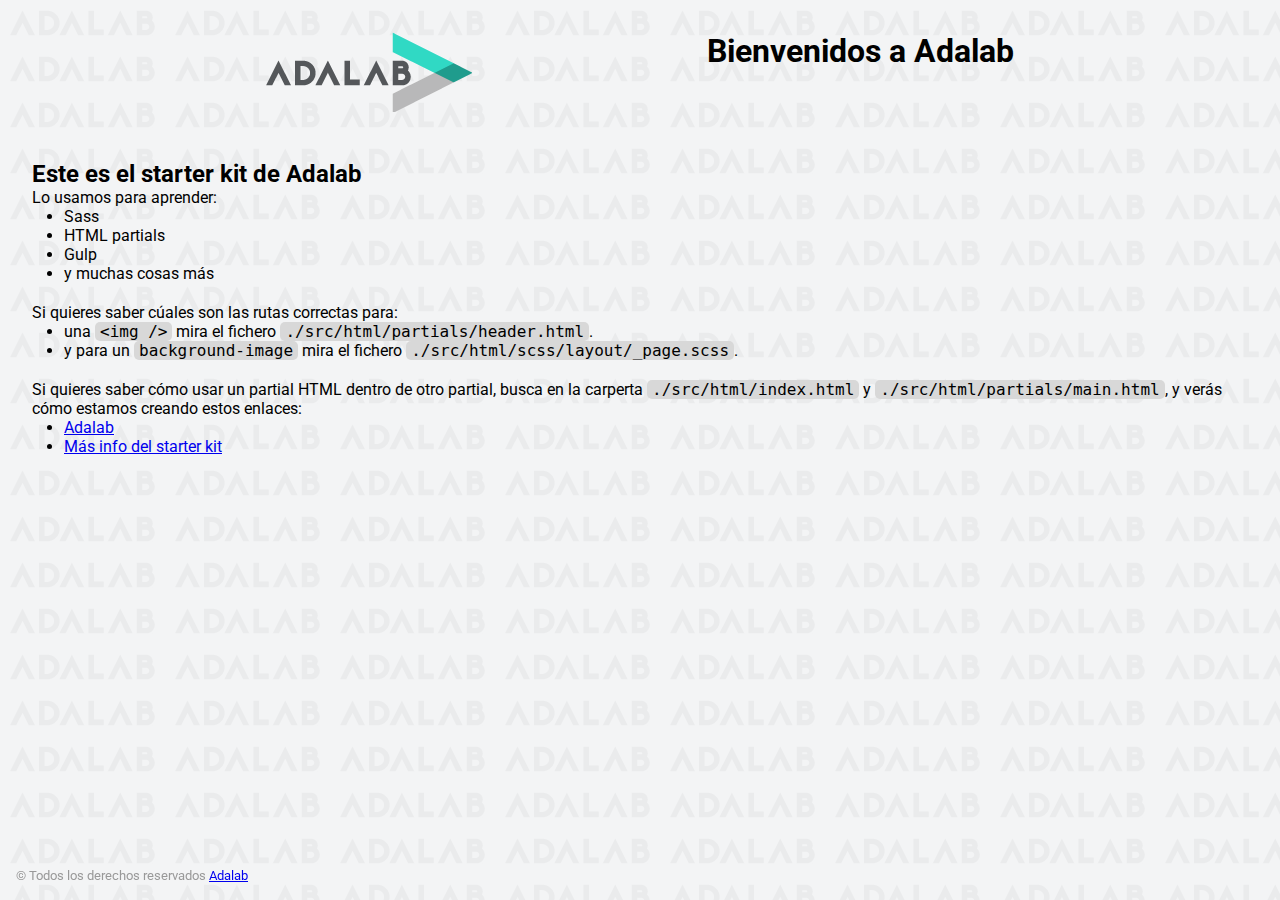
==== docs/index.html @ 9eb4ed91 "Estuctura html y parciales" ====
<!DOCTYPE html>
<html lang="es">
  <head>
    <meta charset="UTF-8" />
    <meta name="viewport" content="width=device-width, initial-scale=1" />
    <title>Adalab Web Starter Kit</title>
    <link href="https://fonts.googleapis.com/css?family=Roboto&display=swap" rel="stylesheet" />
    
    <link rel="icon" href="./images/favicon.png" />
    <link rel="stylesheet" href="./assets/main-62015576.css">
  </head>

  <body>
    <div class="page">
      <header class="page__header">
  <img src="./images/logo-adalab.png" alt="Adalab">
  <h1>Bienvenidos a Adalab</h1>
</header>

      <main class="page__main">
  <h2>Este es el starter kit de Adalab</h2>
  <p>Lo usamos para aprender:</p>
  <ul class="main__list">
    <li>Sass</li>
    <li>HTML partials</li>
    <li>Gulp</li>
    <li>y muchas cosas más</li>
  </ul>
  <p>Si quieres saber cúales son las rutas correctas para:</p>
  <ul class="main__list">
    <li>
      una <code class="code">&lt;img /&gt;</code> mira el fichero
      <code class="code">./src/html/partials/header.html</code>.
    </li>
    <li>
      y para un <code class="code">background-image</code> mira el fichero
      <code class="code">./src/html/scss/layout/_page.scss</code>.
    </li>
  </ul>
  <p>
    Si quieres saber cómo usar un partial HTML dentro de otro partial, busca en la carperta
    <code class="code">./src/html/index.html</code> y
    <code class="code">./src/html/partials/main.html</code>, y verás cómo estamos creando estos
    enlaces:
  </p>
  <ul class="main__list">
    <li>
      <a class="link__adalab" href="https://adalab.es">Adalab</a>

    </li>
    <li>
      <a class="{=$aClass}" href="./more-info.html">Más info del starter kit</a>

    </li>
  </ul>
</main>

      <footer class="page__footer">
  <small>
    &copy; Todos los derechos reservados
    <a class="link__adalab" href="https://adalab.es">Adalab</a>

  </small>
</footer>

    </div>
    <script src="./js/main.js"></script>
  </body>
</html>
---- docs/assets/main-62015576.css ----
*{box-sizing:border-box;margin:0;padding:0}.code{font-size:16px;background:#d8d8d8;padding:0 5px;border-radius:5px}.link__adalab:hover{background-color:#099d8d;color:#fff}.link__github:hover{background-color:#ccc;color:#000}body{padding:2rem;height:100vh;background-image:url(../images/bg-adalab.png);background-color:#f3f4f5;font-family:Roboto,sans-serif}.page__header{display:flex;justify-content:space-evenly;margin-bottom:3rem}.page__footer{position:fixed;left:0;bottom:0;width:100vw;padding:1rem;color:#999}.main__list{padding-left:2rem;padding-bottom:20px}
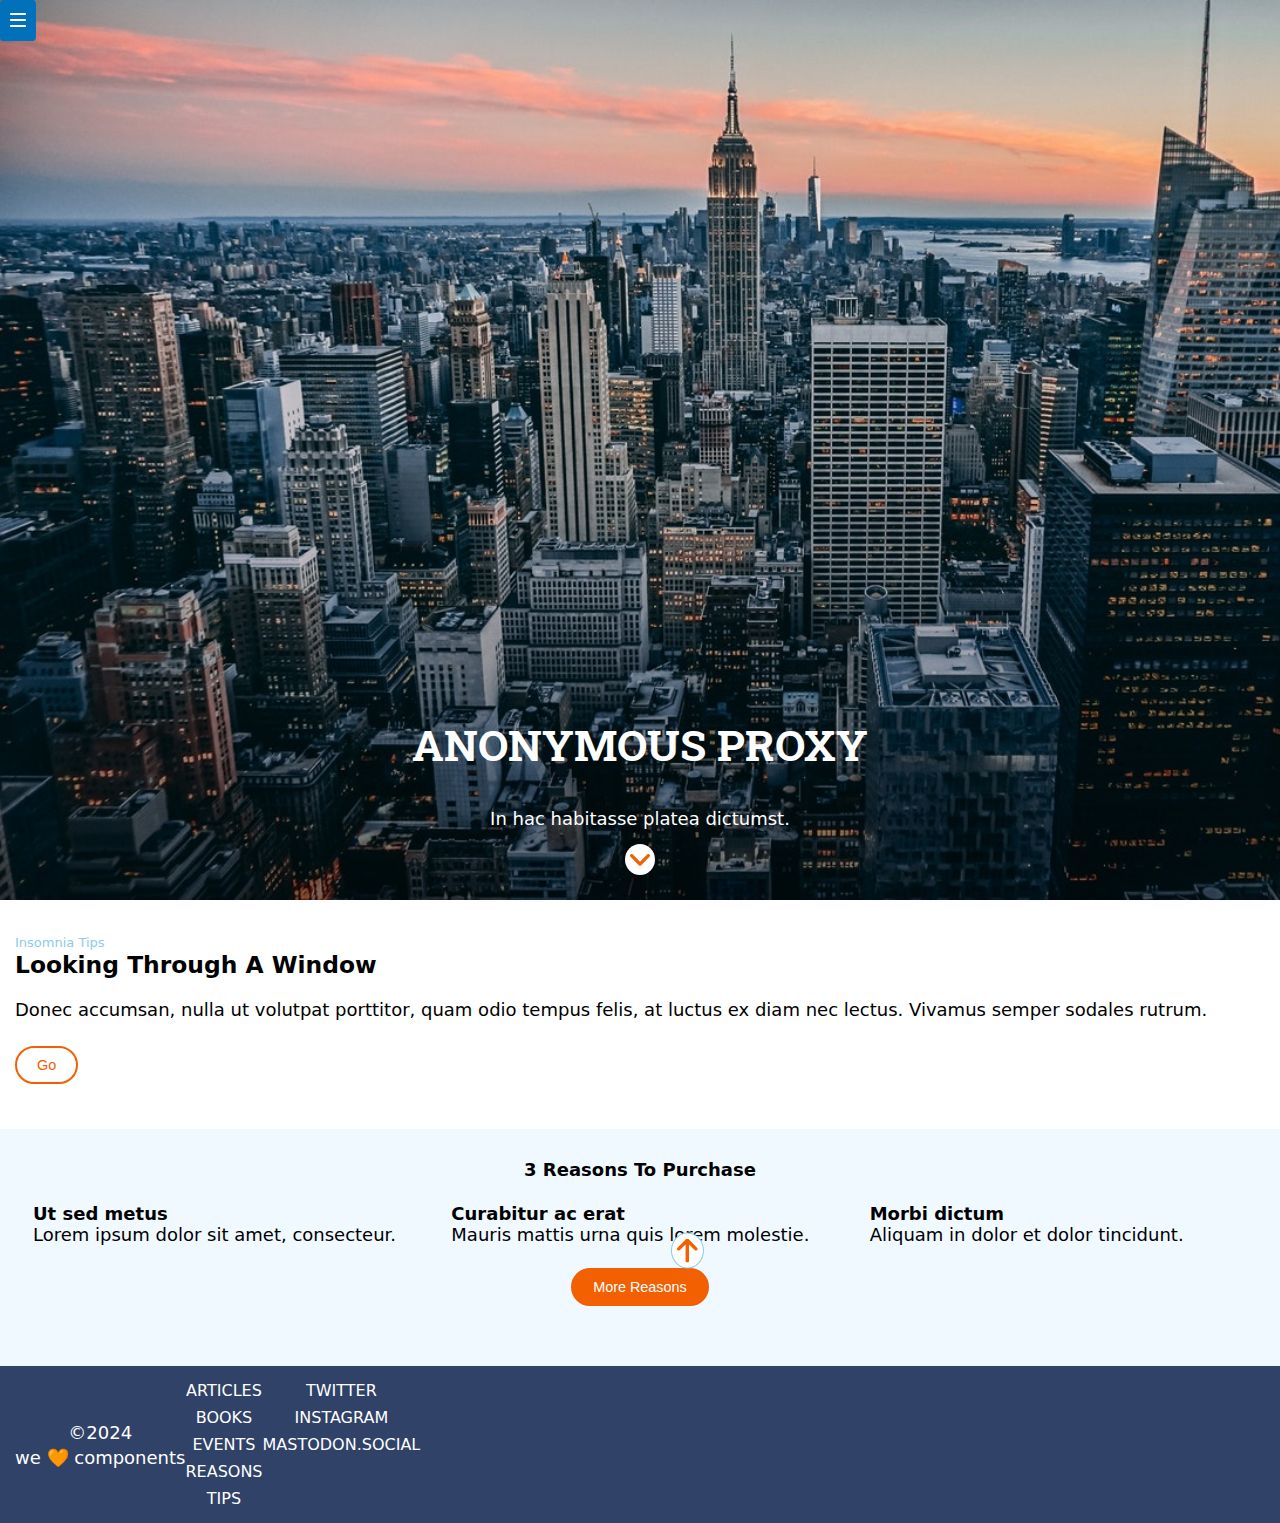
==== commit fbdad0f4: "Actualization" ====
--- a/docs/index.html
+++ b/docs/index.html
@@ -1,69 +1,94 @@
 <!DOCTYPE html>
 <html lang="es">
-  <head>
-    <meta charset="UTF-8" />
-    <meta name="viewport" content="width=device-width, initial-scale=1" />
-    <title>Adalab Web Starter Kit</title>
-    <link href="https://fonts.googleapis.com/css?family=Roboto&display=swap" rel="stylesheet" />
+
+<head>
+  <meta charset="UTF-8" />
+  <meta name="viewport" content="width=device-width, initial-scale=1" />
+  <title>ANONYMOUS PROXY</title>
+  <!--Icon web page-->
+  <link rel="icon" href="./images/icono.jpeg" />
+  <!--Google fonts-->
+  <link href="https://fonts.googleapis.com/css?family=Roboto&display=swap" rel="stylesheet" />
+  <link rel="preconnect" href="https://fonts.googleapis.com">
+  <link rel="preconnect" href="https://fonts.gstatic.com" crossorigin>
+  <link href="https://fonts.googleapis.com/css2?family=Roboto+Slab:wght@100..900&display=swap" rel="stylesheet">
+  <!--Stylesheets-->
+  
+  <link rel="stylesheet" href="./assets/index-21804e40.css">
+</head>
+<body>
+  <header class="header">
+  <nav>
+    <a href="https://adalab.es">
+      <img src="./images/ico-menu.svg" alt="menu">
+    </a>
+  </nav>
+</header>
+  <main class="homepage">
+    <section class="anonymous_proxy">
+      <!--Backgound-image in css-->
+    <h1 class="title">ANONYMOUS PROXY</h1>
+    <p class="proxy-text">In hac habitasse platea dictumst.</p> 
+    <div class="button-down">
+      <img src="./images/ico-scroll-down.svg" alt="scroll">
+    </div>   
+    </section>
+    <section class="insomnia">
+      <span class="small">Insomnia Tips</span>
+      <h2 class="section-title">Looking Through A Window</h2>
+      <p class="section-text">Donec accumsan, nulla ut volutpat porttitor, quam odio tempus felis, at luctus ex diam nec lectus. Vivamus semper sodales rutrum.</p>
+      <div class="container-1">
+        <button class="section-go">Go</button>
+      </div>
+    </section>
+    <section class="reasons">
+      <div class="container">
+        <h3 class="reasons-title">3 Reasons To Purchase</h3>
+      </div>
+      <article class="article_item-1">
+        <h4>Ut sed metus</h4>
+        <p>Lorem ipsum dolor sit amet, consecteur.</p>
+      </article>
+      <article class="article_item-2">
+        <h4>Curabitur ac erat</h4>
+        <p>Mauris mattis urna quis lorem molestie.</p>
+      </article>
+      <article class="article_item-3">
+        <h4>Morbi dictum</h4>
+        <p>Aliquam in dolor et dolor tincidunt.</p>
+      </article>
+      <div class="container-botton">
+        <button class="botton-reasons">More Reasons</button>
+      </div>
+    </section>
     
-    <link rel="icon" href="./images/favicon.png" />
-    <link rel="stylesheet" href="./assets/main-62015576.css">
-  </head>
+  </main>
+  <footer class="footer">
+    <div class="container">
+      <a class="botton-arrow" >
+        <img src="./images/ico-arrow.svg" alt="arrow">
+      </a>
+    </div>   
+    <nav class="footer_menu">
+      <section class="footer_copy">
+        <span>&#169;2024</span>
+        <span class="heart">we &#129505; components</span>
+      </section>
+      <section class="footer_list">
+        <ul class="list1-column">
+          <li><a href="https://adalab.es">ARTICLES</a></li>
+          <li><a href="https://adalab.es">BOOKS</a></li>
+          <li><a href="https://adalab.es">EVENTS</a></li>
+          <li><a href="https://adalab.es">REASONS</a></li>
+          <li><a href="https://adalab.es">TIPS</a></li>
+        </ul>
+        <ul class="list2-column">
+          <li><a href="https://adalab.es">TWITTER</a></li>
+          <li><a href="https://adalab.es">INSTAGRAM</a></li>
+          <li><a href="https://adalab.es">MASTODON.SOCIAL</a></li>
+        </ul>
+      </section>
+    </nav>
 
-  <body>
-    <div class="page">
-      <header class="page__header">
-  <img src="./images/logo-adalab.png" alt="Adalab">
-  <h1>Bienvenidos a Adalab</h1>
-</header>
-
-      <main class="page__main">
-  <h2>Este es el starter kit de Adalab</h2>
-  <p>Lo usamos para aprender:</p>
-  <ul class="main__list">
-    <li>Sass</li>
-    <li>HTML partials</li>
-    <li>Gulp</li>
-    <li>y muchas cosas más</li>
-  </ul>
-  <p>Si quieres saber cúales son las rutas correctas para:</p>
-  <ul class="main__list">
-    <li>
-      una <code class="code">&lt;img /&gt;</code> mira el fichero
-      <code class="code">./src/html/partials/header.html</code>.
-    </li>
-    <li>
-      y para un <code class="code">background-image</code> mira el fichero
-      <code class="code">./src/html/scss/layout/_page.scss</code>.
-    </li>
-  </ul>
-  <p>
-    Si quieres saber cómo usar un partial HTML dentro de otro partial, busca en la carperta
-    <code class="code">./src/html/index.html</code> y
-    <code class="code">./src/html/partials/main.html</code>, y verás cómo estamos creando estos
-    enlaces:
-  </p>
-  <ul class="main__list">
-    <li>
-      <a class="link__adalab" href="https://adalab.es">Adalab</a>
-
-    </li>
-    <li>
-      <a class="{=$aClass}" href="./more-info.html">Más info del starter kit</a>
-
-    </li>
-  </ul>
-</main>
-
-      <footer class="page__footer">
-  <small>
-    &copy; Todos los derechos reservados
-    <a class="link__adalab" href="https://adalab.es">Adalab</a>
-
-  </small>
-</footer>
-
-    </div>
-    <script src="./js/main.js"></script>
-  </body>
-</html>
+</body>
+</html>--- a/docs/assets/index-21804e40.css
+++ b/docs/assets/index-21804e40.css
@@ -0,0 +1 @@
+*{margin:0;padding:0;box-sizing:border-box;font-size:18px}:root{--orange: #f26002;--white: #ffffff;--iceblue: #eff9ff;--lightblue: #8ccbea;--blue: #0271bc;--darkblue: #304268}.header{position:fixed;padding:10px;background-color:var(--blue);border-radius:10%}.anonymous_proxy{background:url(../images/cover.jpg);background-repeat:no-repeat;background-size:cover;height:100vh;display:flex;align-items:center;justify-content:flex-end;flex-direction:column;gap:15px;padding-bottom:25px}.title{color:var(--white);font-family:Roboto Slab;font-size:2.4rem;padding-bottom:20px;text-align:center}.proxy-text{color:#fff}.button-down{border-radius:50%;background-color:#fff;padding:5px}.insomnia{width:100vw;height:auto;padding:30px 15px 45px}.small{color:var(--lightblue);font-size:small}.section-title{font-size:1.3rem;font-weight:700}.section-text{margin:20px 0 26px}.section-go{border:2px solid var(--orange);background-color:var(--white);color:var(--orange);border-radius:21px;border-color:var(--orange);padding:9px 20px;font-size:80%}.reasons-title{font-size:1rem;font-weight:700}.reasons{padding:30px 15px 60px;display:grid;grid-template-columns:1fr;grid-template-rows:1fr 1fr 1fr;grid-gap:5px;background-color:var(--iceblue)}@media screen and (min-width: 768px){.reasons{grid-template-columns:1fr 1fr 1fr;grid-template-rows:1fr}}.reasons article{grid-row:span 1;font-size:small;padding:1rem}.container{display:grid;justify-content:center;gap:5px}@media screen and (min-width: 768px){.container{grid-area:1/1/1/4}}.botton-reasons{border:2px solid var(--orange);border-radius:20px;color:var(--white);background-color:var(--orange);padding:9px 20px;font-size:80%}@media screen and (min-width: 768px){.article_item-1{grid-area:2/1/2/2}.article_item-2{grid-area:2/2/2/3}.article_item-3{grid-area:2/3/2/4}.container-botton{margin:0 auto;grid-area:3/2/3/3}}.footer{display:flex;background-color:var(--darkblue);color:var(--white);padding:65px 15px 36px}.footer a{color:var(--white);text-decoration:none;font-size:16px}.footer ul{display:flex;flex-direction:column;align-items:center;list-style:none;gap:8px}.footer li{font-weight:200;font-size:.5rem}.botton-arrow{display:flex;right:45%;border-radius:50%;border:1px solid var(--lightblue);background-color:#fff;position:absolute;align-self:center;padding:5px;transform:translateY(-540%)}.footer_menu{width:100vw;display:flex;flex-direction:column-reverse;align-items:center}.footer_copy{display:flex;flex-direction:column;align-items:center;gap:4px}@media screen and (min-width: 768px){.footer{display:flex;flex-direction:row;justify-content:space-around;padding:15px}.footer_menu{flex-direction:row}.footer_list{display:flex;flex-direction:row}}body{font-family:system-ui,-apple-system,BlinkMacSystemFont,Segoe UI,Roboto,Oxygen,Ubuntu,Cantarell,Open Sans,Helvetica Neue,sans-serif;font-size:18px}
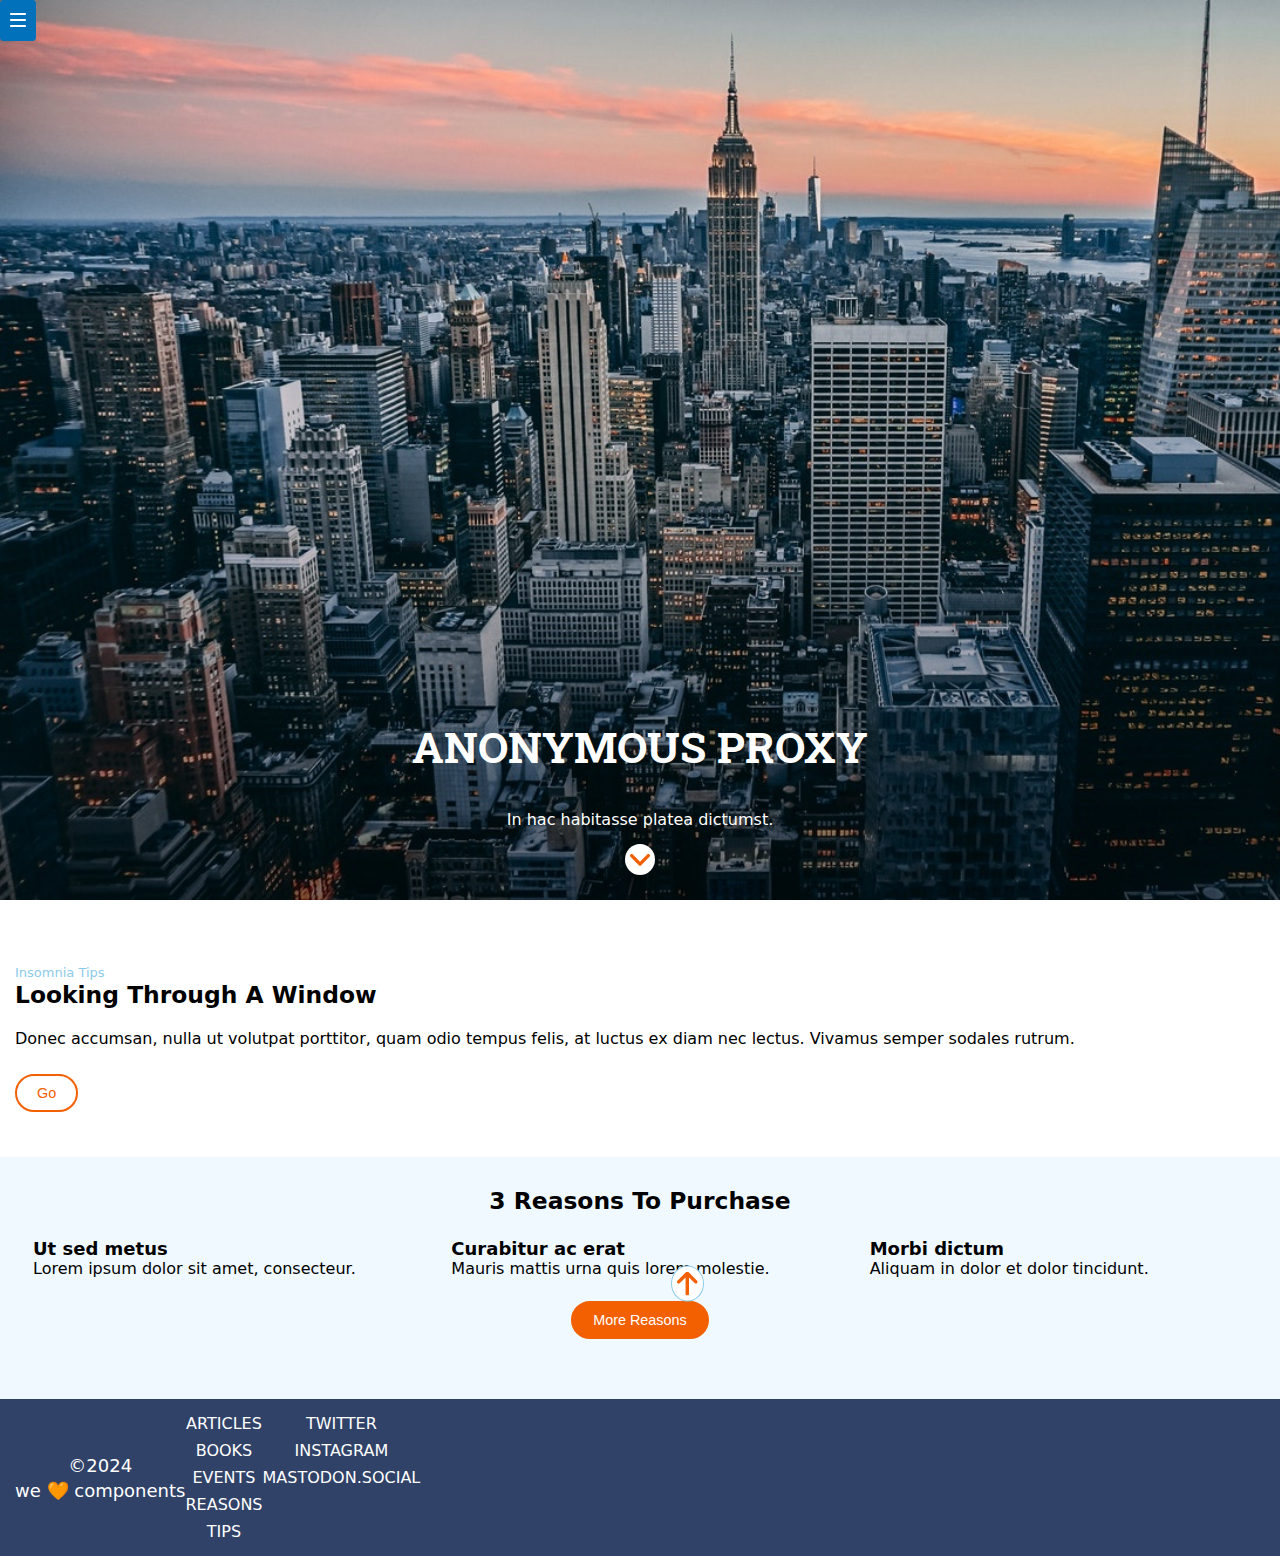
==== commit bbc250a4: "Deployed new version of the page to production" ====
--- a/docs/index.html
+++ b/docs/index.html
@@ -14,7 +14,7 @@
   <link href="https://fonts.googleapis.com/css2?family=Roboto+Slab:wght@100..900&display=swap" rel="stylesheet">
   <!--Stylesheets-->
   
-  <link rel="stylesheet" href="./assets/index-21804e40.css">
+  <link rel="stylesheet" href="./assets/index-caa2876a.css">
 </head>
 <body>
   <header class="header">
--- a/docs/assets/index-caa2876a.css
+++ b/docs/assets/index-caa2876a.css
@@ -0,0 +1 @@
+*{margin:0;padding:0;box-sizing:border-box;font-size:18px}:root{--orange: #f26002;--white: #ffffff;--iceblue: #eff9ff;--lightblue: #8ccbea;--blue: #0271bc;--darkblue: #304268}.header{position:fixed;padding:10px;background-color:var(--blue);border-radius:10%}.anonymous_proxy{background:url(../images/cover.jpg);background-repeat:no-repeat;background-size:cover;height:100vh;display:flex;align-items:center;justify-content:flex-end;flex-direction:column;gap:15px;padding-bottom:25px}.title{color:var(--white);font-family:Roboto Slab;font-size:2.4rem;padding-bottom:20px;text-align:center}.proxy-text{color:#fff}.button-down{border-radius:50%;background-color:#fff;padding:5px}.insomnia{width:100vw;height:auto;border-top:30px solid white;padding:30px 15px 45px}.small{color:var(--lightblue);font-size:small}.section-title{font-size:1.3rem;font-weight:700}.section-text{margin:20px 0 26px}.section-go{border:2px solid var(--orange);background-color:var(--white);color:var(--orange);border-radius:21px;border-color:var(--orange);padding:9px 20px;font-size:80%}.reasons-title{font-size:1.3rem;font-weight:700}h4{font-size:1rem;font-weight:700}p{font-size:medium}article{padding-left:70px;padding-right:70px}.reasons{padding:30px 15px 60px;display:grid;grid-template-columns:1fr;grid-template-rows:1fr 1fr 1fr;grid-gap:5px;background-color:var(--iceblue)}@media screen and (min-width: 768px){.reasons{grid-template-columns:1fr 1fr 1fr;grid-template-rows:1fr}}.reasons article{grid-row:span 1;font-size:small;padding:1rem}.container{display:grid;justify-content:center;gap:5px}@media screen and (min-width: 768px){.container{grid-area:1/1/1/4}}.botton-reasons{border:2px solid var(--orange);border-radius:20px;color:var(--white);background-color:var(--orange);padding:9px 20px;font-size:80%}@media screen and (min-width: 768px){.article_item-1{grid-area:2/1/2/2}.article_item-2{grid-area:2/2/2/3}.article_item-3{grid-area:2/3/2/4}.container-botton{margin:0 auto;grid-area:3/2/3/3}}.footer{display:flex;background-color:var(--darkblue);color:var(--white);padding:65px 15px 36px}.footer a{color:var(--white);text-decoration:none;font-size:16px}.footer ul{display:flex;flex-direction:column;align-items:center;list-style:none;gap:8px}.footer li{font-weight:200;font-size:.5rem}.botton-arrow{display:flex;right:45%;border-radius:50%;border:1px solid var(--lightblue);background-color:#fff;position:absolute;align-self:center;padding:5px;transform:translateY(-540%)}.footer_menu{width:100vw;display:flex;flex-direction:column-reverse;align-items:center}.footer_copy{display:flex;flex-direction:column;align-items:center;gap:4px}@media screen and (min-width: 768px){.footer{display:flex;flex-direction:row;justify-content:space-around;padding:15px}.footer_menu{flex-direction:row}.footer_list{display:flex;flex-direction:row}}body{font-family:system-ui,-apple-system,BlinkMacSystemFont,Segoe UI,Roboto,Oxygen,Ubuntu,Cantarell,Open Sans,Helvetica Neue,sans-serif;font-size:18px;width:100vw}
